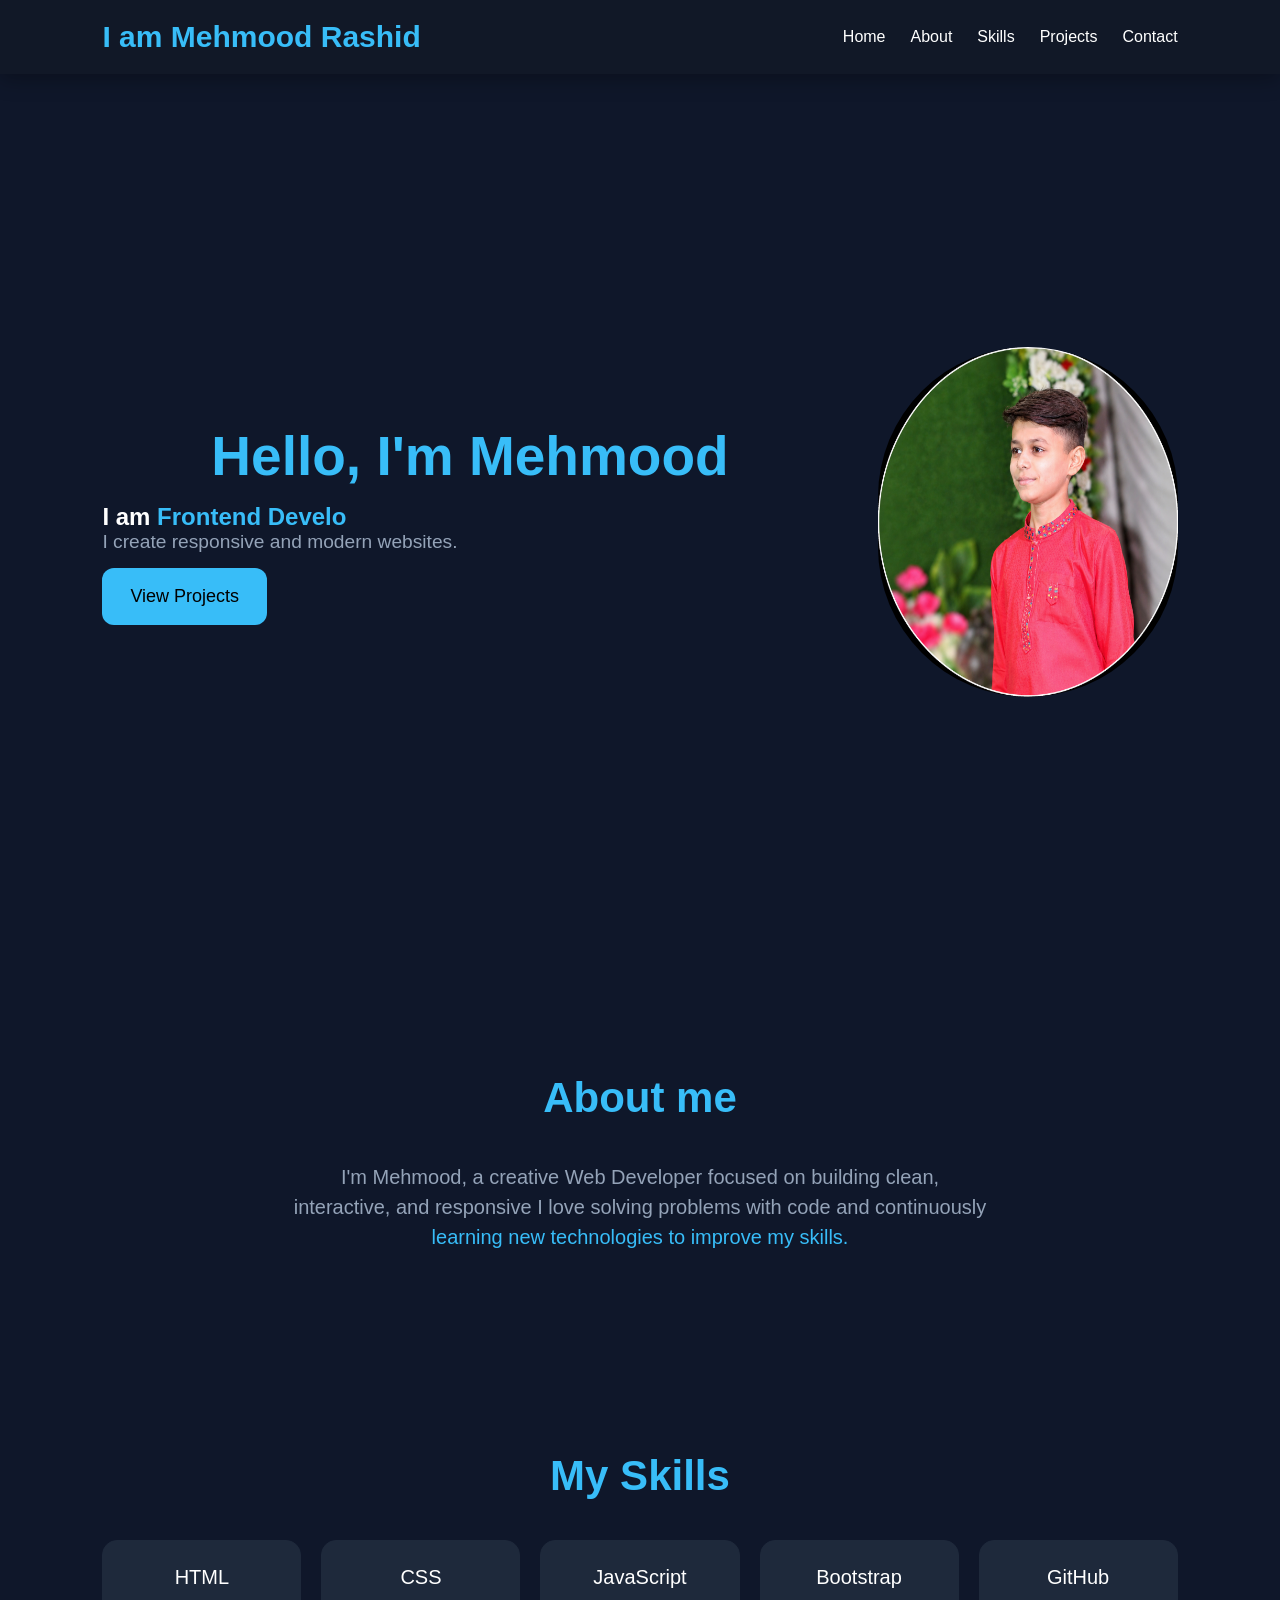
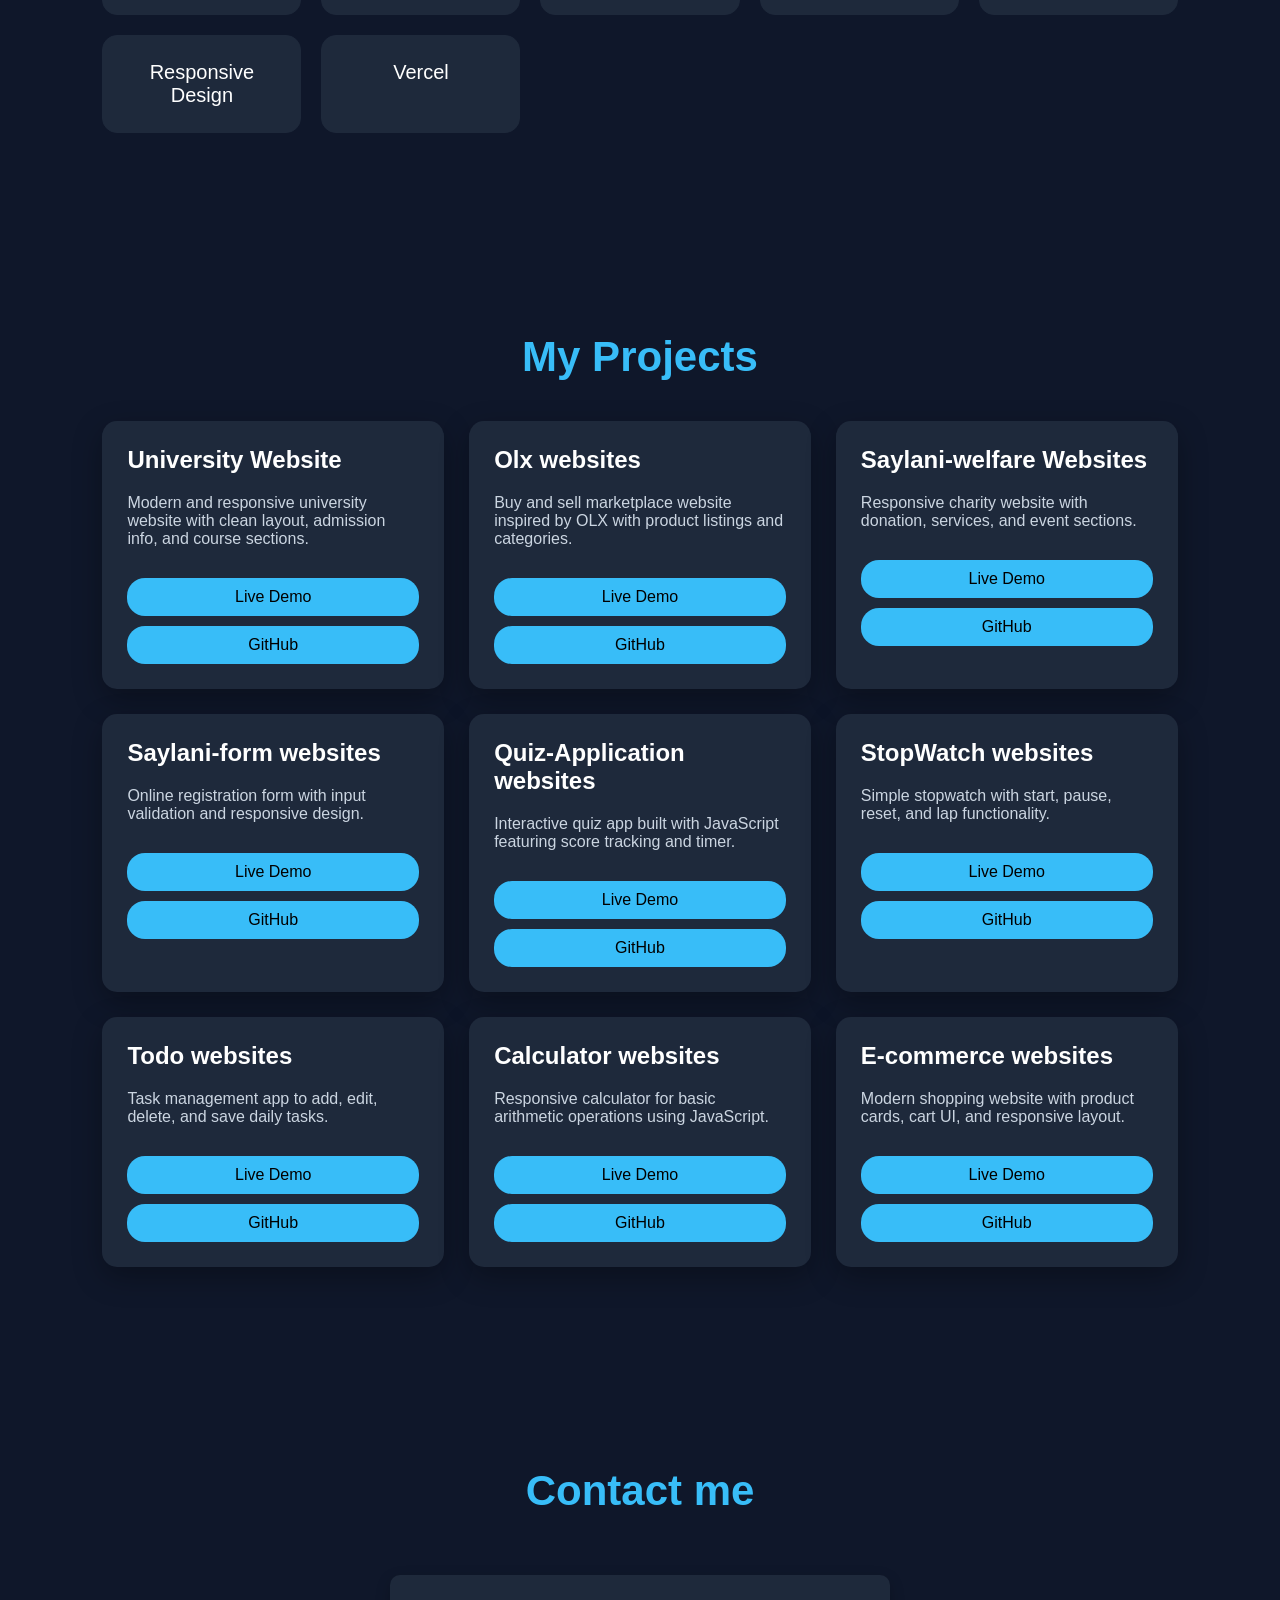
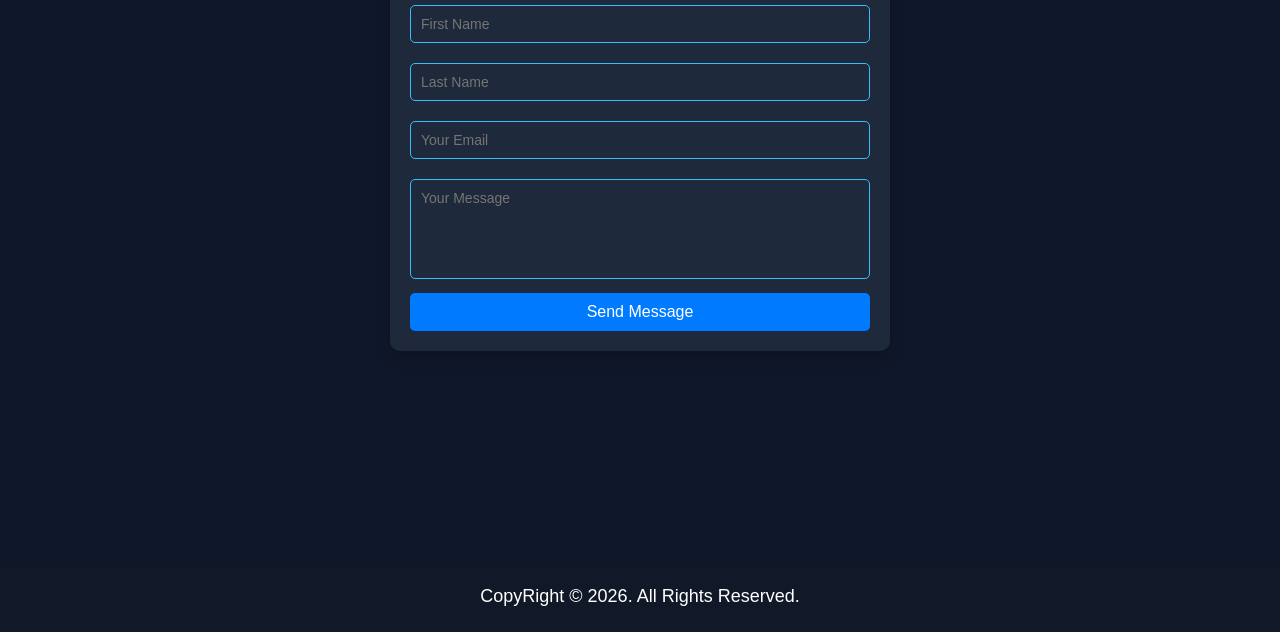
==== portfolilo/index.html @ 129ed8a5 "My portfolilo complete" ====
<!DOCTYPE html>
<html lang="en">
<head>
<meta charset="UTF-8">
<meta name="viewport" content="width=device-width, initial-scale=1.0">
<title>Mehmood Portfolio</title>
<link rel="stylesheet" href="style.css">
</head>
<body>

<!-- Navbar -->
<nav   class="navbar">
    <h2>I am <span>Mehmood Rashid</span></h2>
    <ul id="menu">
        <li><a href="#home">Home</a></li>
        <li><a href="#about">About</a></li>
        <li><a href="#skills">Skills</a></li>
        <li><a href="#projects">Projects</a></li>
        <li><a href="#contact">Contact</a></li>
    </ul>
        <button onclick="toggleMenu()" class="toggelbtn">☰</button>
  
</nav>

<!-- Hero -->
<section class="hero" id="home">
    <div class="left">
      
        <h1>Hello, I'm  Mehmood</h1>
          <h2>I am <span id="text"></span></h2>
        <p>I create responsive and modern websites.</p>
        <a href="#projects" class="btn">View Projects</a>
    </div>

    <div class="right">
        <img src="becf61de-4321-47e0-80b6-45e00b96999f (1).png">
    </div>
</section>

<section class="about" id="about">
        <h1>About me</h1>
    <p>I'm Mehmood, a creative Web Developer focused on building clean, interactive, and responsive  I love solving problems with code and continuously <span>learning new technologies to improve my skills.</span>
</p>
</section>

 <section class="skills" id="skills">
    <h1>My Skills</h1>
    <div class="box-parent">
   <div class="box">HTML</div>
   <div class="box">CSS</div>
   <div class="box">JavaScript</div>
   <div class="box">Bootstrap</div>
   <div class="box">GitHub</div>
   <div class="box">Responsive Design</div>
   <div class="box">Vercel</div>
   </div>
 </section>

  <section id="projects" class="projects">
    <h1>My Projects</h1>
    <div class="projects-parent" >
     <div class="card">
<h2>University Website</h2>
<p>
Modern and responsive university website with clean layout, admission info, and course sections.</p>
<a href="https://universitywebsites-sigma.vercel.app/"     target="_blank"         rel="noopener noreferrer">Live Demo</a>
<a href="https://github.com/mehmoodkhan308/HTML-AND-CSS-WEBSITES-ONLY/tree/main/university%20website" target="_blank" rel="noopener noreferrer">GitHub</a>
</div>

     <div class="card">
<h2>Olx websites</h2>
<p>Buy and sell marketplace website inspired by OLX with product listings and categories.</p>
<a href="https://olxwebsites.vercel.app/"   target="_blank"    rel="noopener noreferrer">Live Demo</a>
<a href="https://github.com/mehmoodkhan308/HTML-AND-CSS-WEBSITES-ONLY/tree/main/OLX.COM%24%24"  target="_blank"    rel="noopener noreferrer">GitHub</a>
</div>

     <div class="card">
<h2>Saylani-welfare Websites</h2>
<p>Responsive charity website with donation, services, and event sections.</p>
<a href="https://saylaniwelfare-eight.vercel.app/"       target="_blank"    rel="noopener noreferrer">Live Demo</a>
<a href="https://github.com/mehmoodkhan308/HTML-AND-CSS-WEBSITES-ONLY/tree/main/saylani%20welfare"   target="_blank"    rel="noopener noreferrer">GitHub</a>
</div>

     <div class="card">
<h2>Saylani-form websites</h2>
<p>Online registration form with input validation and responsive design.</p>
<a href="https://saylani-form-theta.vercel.app/"    target="_blank"      rel="noopener noreferrer">Live Demo</a>
<a href="https://github.com/mehmoodkhan308/HTML-AND-CSS-WEBSITES-ONLY/tree/main/Saylani%20form" target="_blank"      rel="noopener noreferrer">GitHub</a>
</div>


      <div class="card">
<h2>Quiz-Application websites</h2>
<p>Interactive quiz app built with JavaScript featuring score tracking and timer.</p>
<a href="https://quizwebsites.vercel.app/"    target="_blank"   rel="noopener noreferrer">Live Demo</a>
<a href="https://github.com/mehmoodkhan308/HTML-OR-CSS-AND-JAVASCRIPT/tree/main/Quiz%20Application"  target="_blank"      rel="noopener noreferrer">GitHub</a>
</div>


    <div class="card">
<h2>StopWatch websites</h2>
<p>Simple stopwatch with start, pause, reset, and lap functionality.</p>
<a href="https://stopwatchwebsites.vercel.app/"       target="_blank"       rel="noopener noreferrer">Live Demo</a>
<a href="https://github.com/mehmoodkhan308/HTML-OR-CSS-AND-JAVASCRIPT/tree/main/StopWatch"  target="_blank"      rel="noopener noreferrer">GitHub</a>
</div>

      <div class="card">
<h2>Todo websites</h2>
<p>Task management app to add, edit, delete, and save daily tasks.</p>
<a href="https://todowebsites.vercel.app/" target="_blank"      rel="noopener noreferrer">Live Demo</a>
<a href="https://github.com/mehmoodkhan308/HTML-OR-CSS-AND-JAVASCRIPT/tree/main/Todo%20websites"       target="_blank"    rel="noopener noreferrer">GitHub</a>
</div>



      <div class="card">
<h2>Calculator websites</h2>
<p>Responsive calculator for basic arithmetic operations using JavaScript.</p>
<a href="https://calculator-websites.vercel.app/"    target="_blank"        rel="noopener noreferrer">Live Demo</a>
<a href="https://github.com/mehmoodkhan308/HTML-OR-CSS-AND-JAVASCRIPT/tree/main/calculator"      target="_blank"     rel="noopener noreferrer">GitHub</a>
</div>


       <div class="card">
<h2>E-commerce websites</h2>
<p>Modern shopping website with product cards, cart UI, and responsive layout.</p>
<a href="https://e-comers-websites.vercel.app/"       target="_blank"     rel="noopener noreferrer">Live Demo</a>
<a href="https://github.com/mehmoodkhan308/HTML-OR-CSS-AND-JAVASCRIPT/tree/main/e%20comers%20websites"     target="_blank"  rel="noopener noreferrer">GitHub</a>
</div>
</div>
 </section>















<!-- contact -->
 <section id="contact" >
  <h1>Contact me</h1>
 <form action="https://formspree.io/f/mlgazkve" method="POST">

  <input type="text" name="firstName" placeholder="First Name" required>

  <input type="text" name="lastName" placeholder="Last Name" required>

  <input type="email" name="email" placeholder="Your Email" required>

  <textarea name="message" placeholder="Your Message" required></textarea>

  <button type="submit">Send Message</button>





</form>
</section>

  <footer>
<p>CopyRight © 2026. All Rights Reserved.</p>
</footer>



    
</body>
<script src="app.js"></script>
</html>
---- portfolilo/style.css ----
*{
    margin: 0px;
    padding: 0px;
    box-sizing: border-box;
    font-family:Arial, Helvetica, sans-serif;
    scroll-behavior:smooth;
}
body{
background:#0f172a;
color:white;
}
/* navbar */
nav{
    display: flex;
    justify-content: space-between;
    align-items: center;
    z-index:1000;
    padding: 20px 8%;
     position: sticky;
      top: 0;
    backdrop-filter: blur(10px);
    background:#111827;
      box-shadow: 0 5px 20px rgba(0,0,0,0.3);
}
.logo{
    color:gold;
}
nav ul{
    display: flex;
    list-style: none;
    gap: 25px;
   
}
nav ul li a{
    text-decoration: none;
    color: white;
    
}
nav ul li a:hover{
color:#38bdf8;
}
nav h2{
    font-size: 30px;
    color:#38bdf8;
}
  /* hero */
.hero{
    display: flex;
    justify-content: space-between;
    align-items: center;
    padding: 0px 8%;
    min-height: 100vh;
    flex-wrap: wrap;
    gap: 40px;
  
}
.left h1{
 font-size: 55px;
 color:#38bdf8; 
 margin-bottom: 15px;
 padding: 0px 30px;
}
.right img{
    width: 300px;
    border-radius: 300px;
    max-width: 100%;
    height: 350px;


    
}

.left{
    flex: 1;
}

.left h3{
    font-size: x-large;
    margin-bottom:15px ;
    color:#cbd5e1;
}
.left span{
    color: #38bdf8;
}
.left p{
    font-size: larger;
    color:#94a3b8;
    margin-bottom: 15px;
}

.btn{
    display: inline-block;
    padding: 18px 28px;
   background:#38bdf8 ;
   border-radius: 12px;
   text-decoration: none;
   color: black;
   font-size: 18px;
   transition: .3s;
  
}
.btn:hover{
  transform: scale(1.05);
}
span{
  color:#38bdf8;
}

/* section */
section{
padding:100px 8%;
}

section h1{
text-align:center;
font-size:42px;
margin-bottom:40px;
color:#38bdf8;
}

.about p{
    color:#94a3b8 ;
    margin: auto;
    max-width: 700px;
    text-align:center;
    font-size:20px;
    line-height:1.5;

   
}
/* about */
.section{
padding:28px 8%;
}


.box-parent{
    display: grid;
    grid-template-columns:repeat(auto-fit,minmax(180px,1fr));
    gap: 20px;
}
.box{
    border:  1px solid #1e293b;
    border-radius: 15px;
    text-align: center;
    padding: 25px;
    background: #1e293b;
    width: 100%;
    font-size: 20px;
    transition: .3s;
    
}
.box:hover{
    background:#38bdf8;
    transform:translateY(-10px);
}

/* projects */
.projects-parent{
     display: grid;
  grid-template-columns:repeat(auto-fit,minmax(280px,1fr));
    gap: 25px; 
}


.card{
    background: #1e293b;
    padding: 25px;
    border-radius: 15px;
    transition: .3s;
      box-shadow: 0px 10px 30px rgba(0,0,0,0.3);
    
}
.card:hover{
      transform:translateY(-10px);
}
.card h2{
    margin-bottom: 20px;
}
.card p{
    color:#cbd5e1;
margin-bottom:20px;
}

.card a{
    display: inline-block;
    text-decoration: none;
    padding: 10px 18px;
    background: #38bdf8;
    color: black;
    margin-right:10px ;
    margin-top:10px ;
    border-radius: 18px;
    width: 100%;
    text-align: center;
}
/* Form box */
form {
     max-width:500px;
   width:100%;
  margin: 60px auto;
  background: #1e293b;
  padding: 20px;
  border-radius: 10px;
  box-shadow: 0 5px 15px rgba(0,0,0,0.2);

}


/* Inputs + textarea */
input, textarea {
  width: 100%;
  margin: 10px 0;
  padding: 10px;
  border: 1px solid #38bdf8;
  border-radius: 5px;
  font-size: 14px;
  background: #1e293b;
    color: white;
}

/* Textarea height */
textarea {
  height: 100px;
  resize: none;

}

/* Button */
button {
  width: 100%;
  padding: 10px;
  background: #007BFF;
  color: white;
  border: none;
  border-radius: 5px;
  font-size: 16px;
  cursor: pointer;
}

button:hover{
  background:#38bdf8;
  transform: scale(1.05);
}


.toggelbtn{
display: none;
background: none;
font-size: 28px;
border: none;
cursor: pointer;
width: auto;
color: white;


}


footer{
background:#111827;
padding:25px;
text-align:center;
font-size:18px;
margin-top:50px;
}


#text{
   color:#38bdf8;
   font-weight:bold;
}



@media(max-width:768px){

.navbar ul{
    position: absolute;
    top: 0;
    right: -260px;  
    width: 200px;
    height: 100vh;
    background: #1e293b;
    flex-direction: column;
    padding-top: 40px;
    gap: 20px;
    transition: 0.4s ease;
    z-index: 999;
    text-align: center;
}

/* when active */
.navbar ul.show{
    right: 0px;
}

.toggelbtn{
    display: block;
    z-index: 1000;
}
}
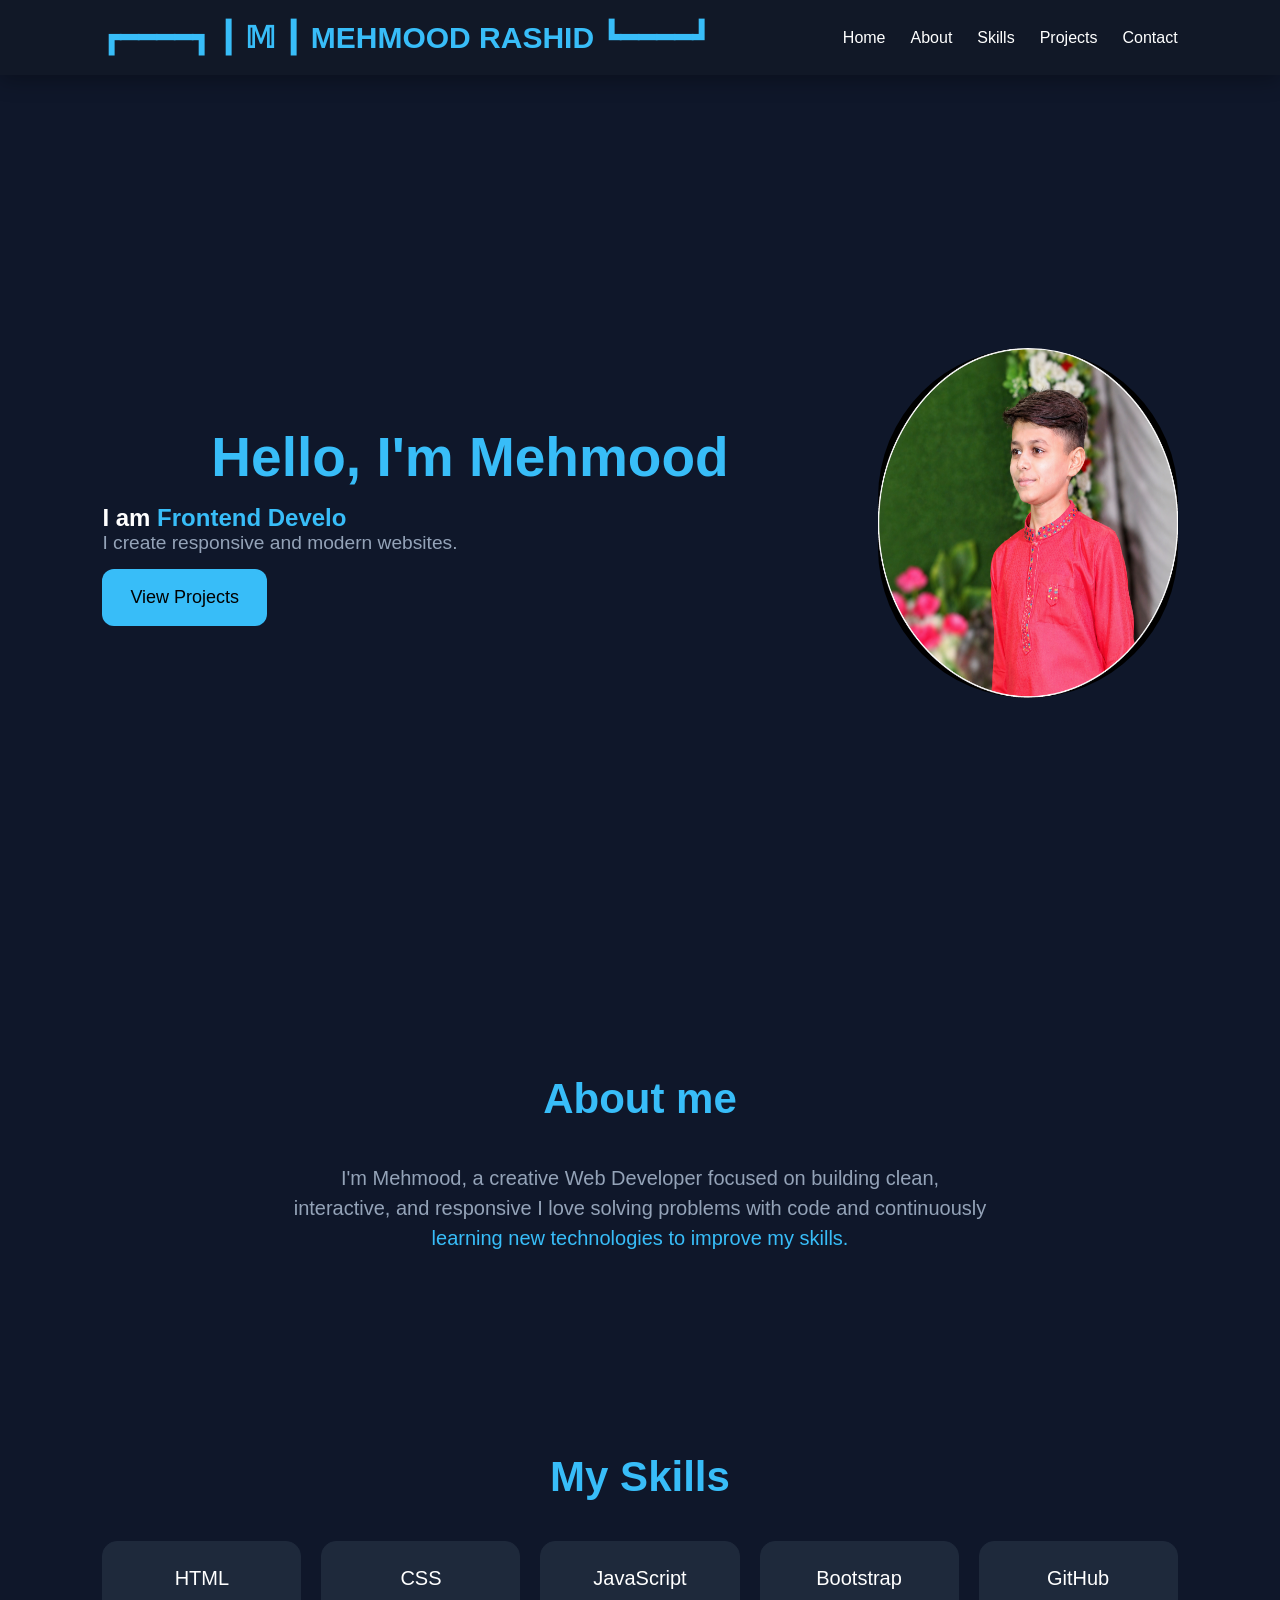
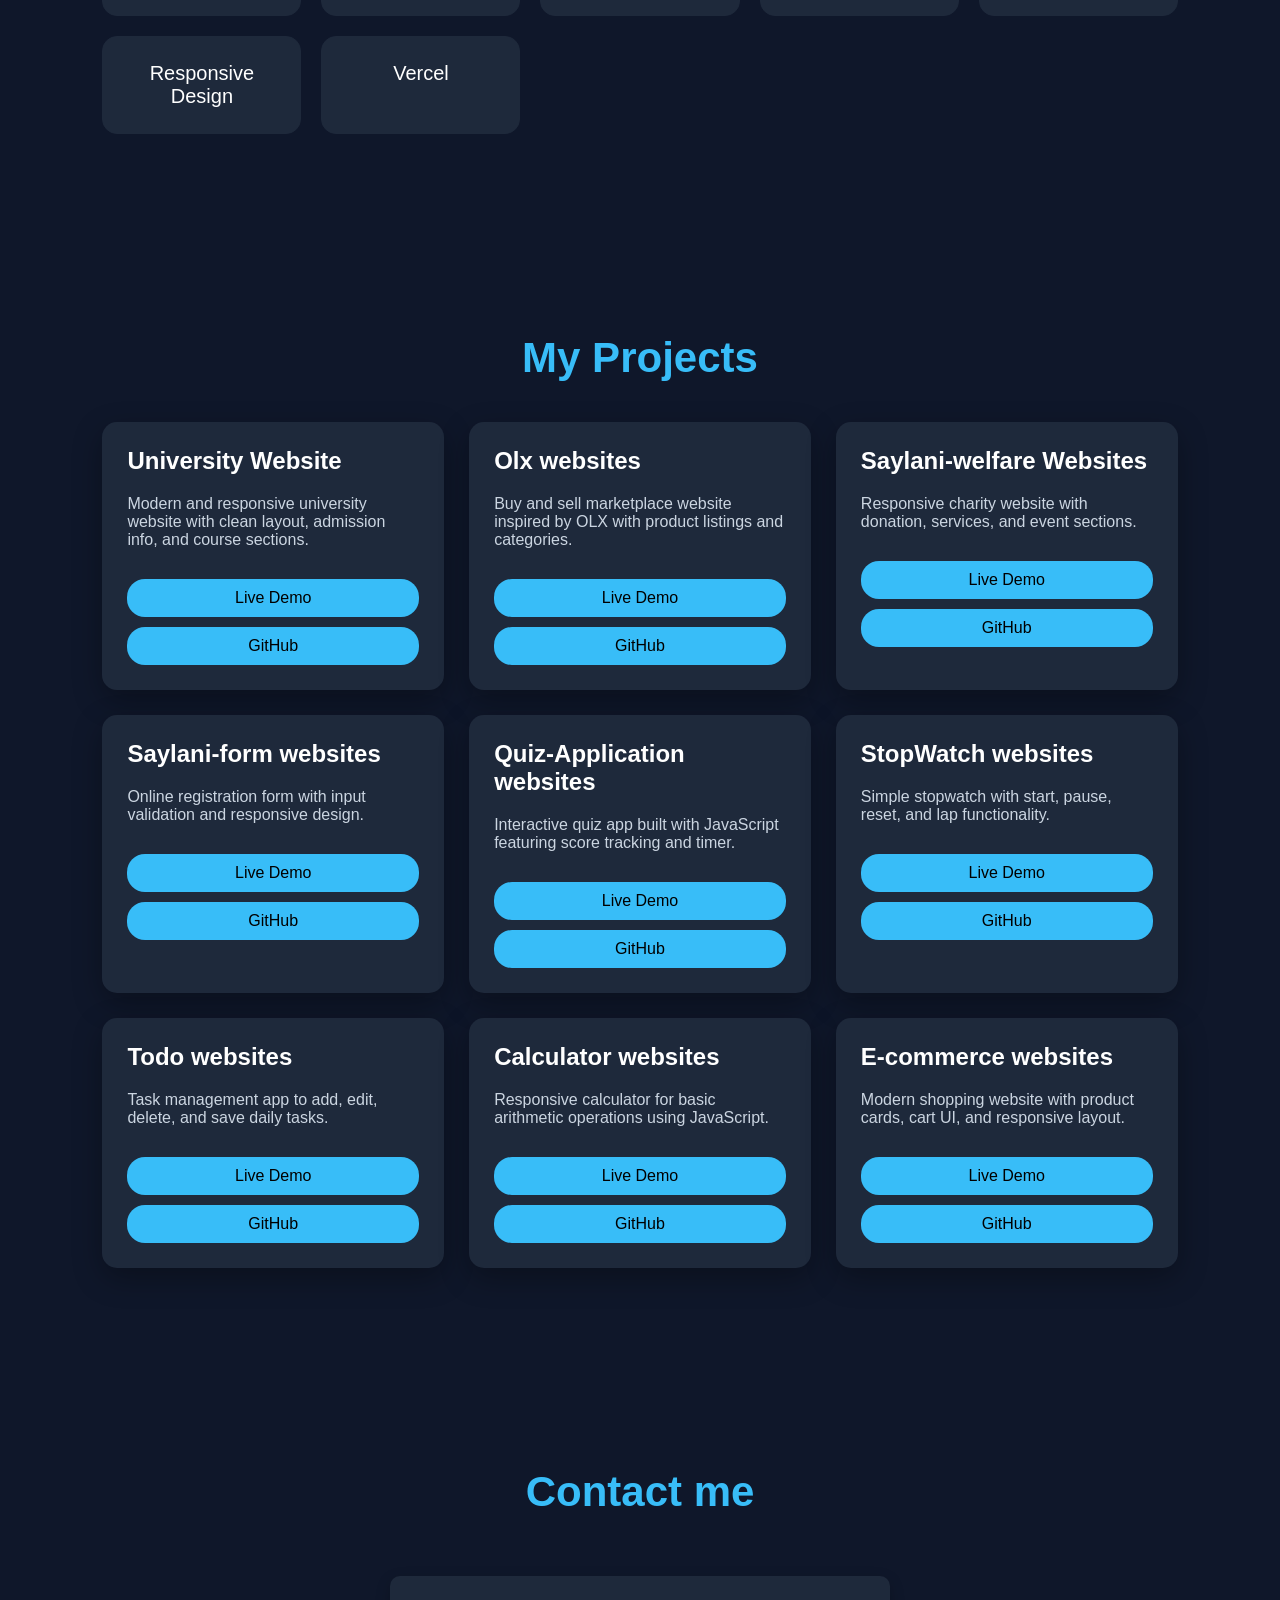
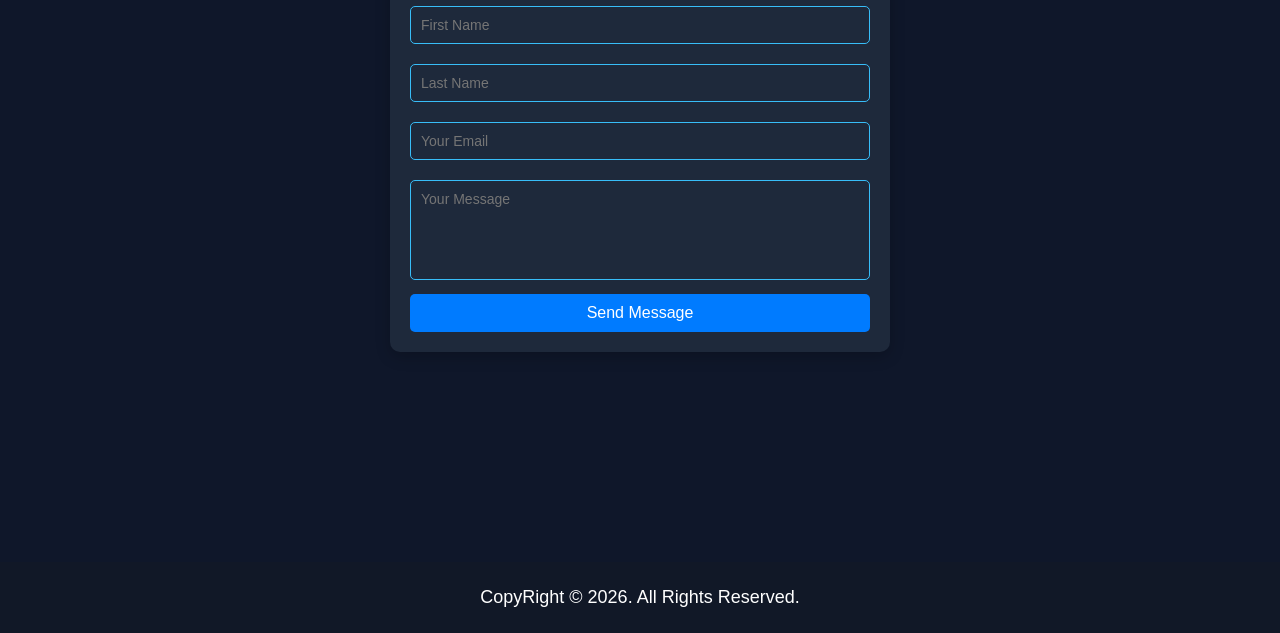
==== commit 094b1403: "Update portfolio HTML structure" ====
--- a/portfolilo/index.html
+++ b/portfolilo/index.html
@@ -11,7 +11,10 @@
 
 <!-- Navbar -->
 <nav   class="navbar">
-    <h2>I am <span>Mehmood Rashid</span></h2>
+    <!-- <h2>I am <span>Mehmood Rashid</span></h2> -->
+     <h2>┏━━━━┓
+┃ 𝕄 ┃  MEHMOOD RASHID
+┗━━━━┛</h2>
     <ul id="menu">
         <li><a href="#home">Home</a></li>
         <li><a href="#about">About</a></li>
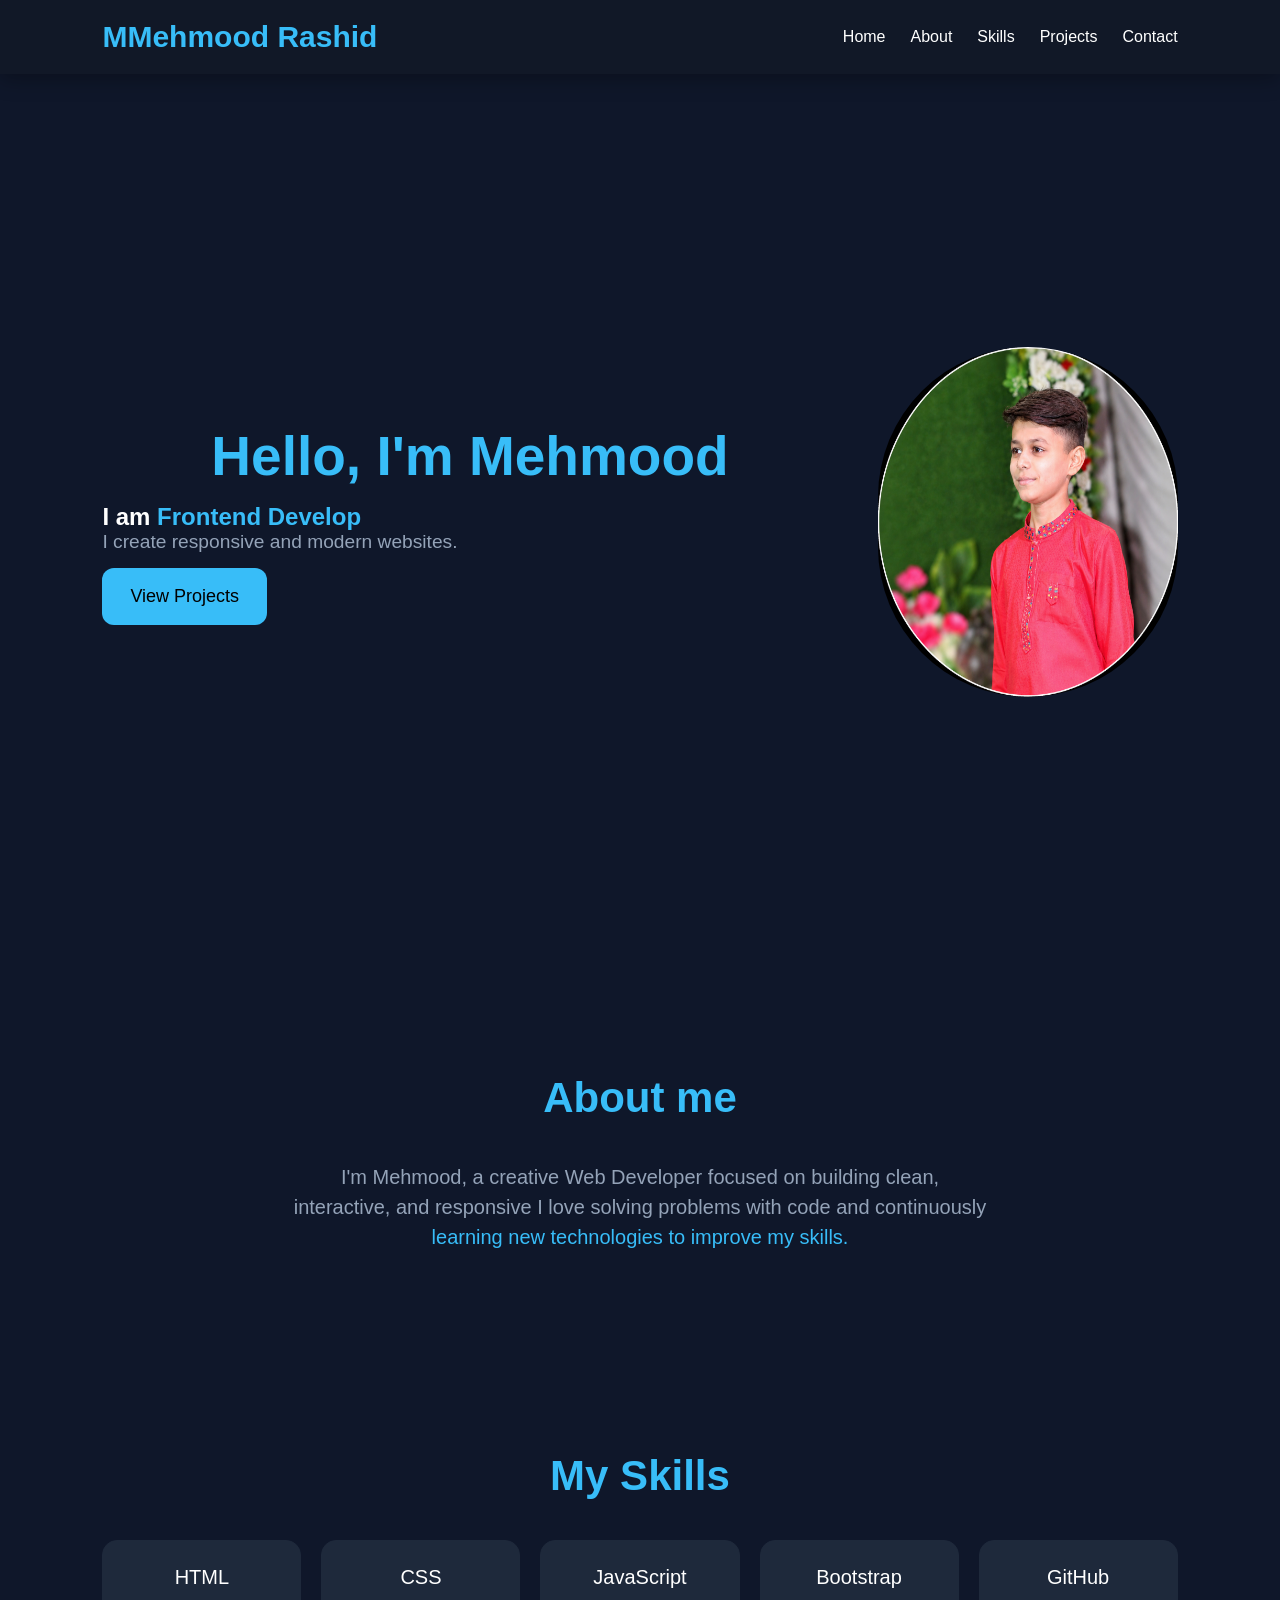
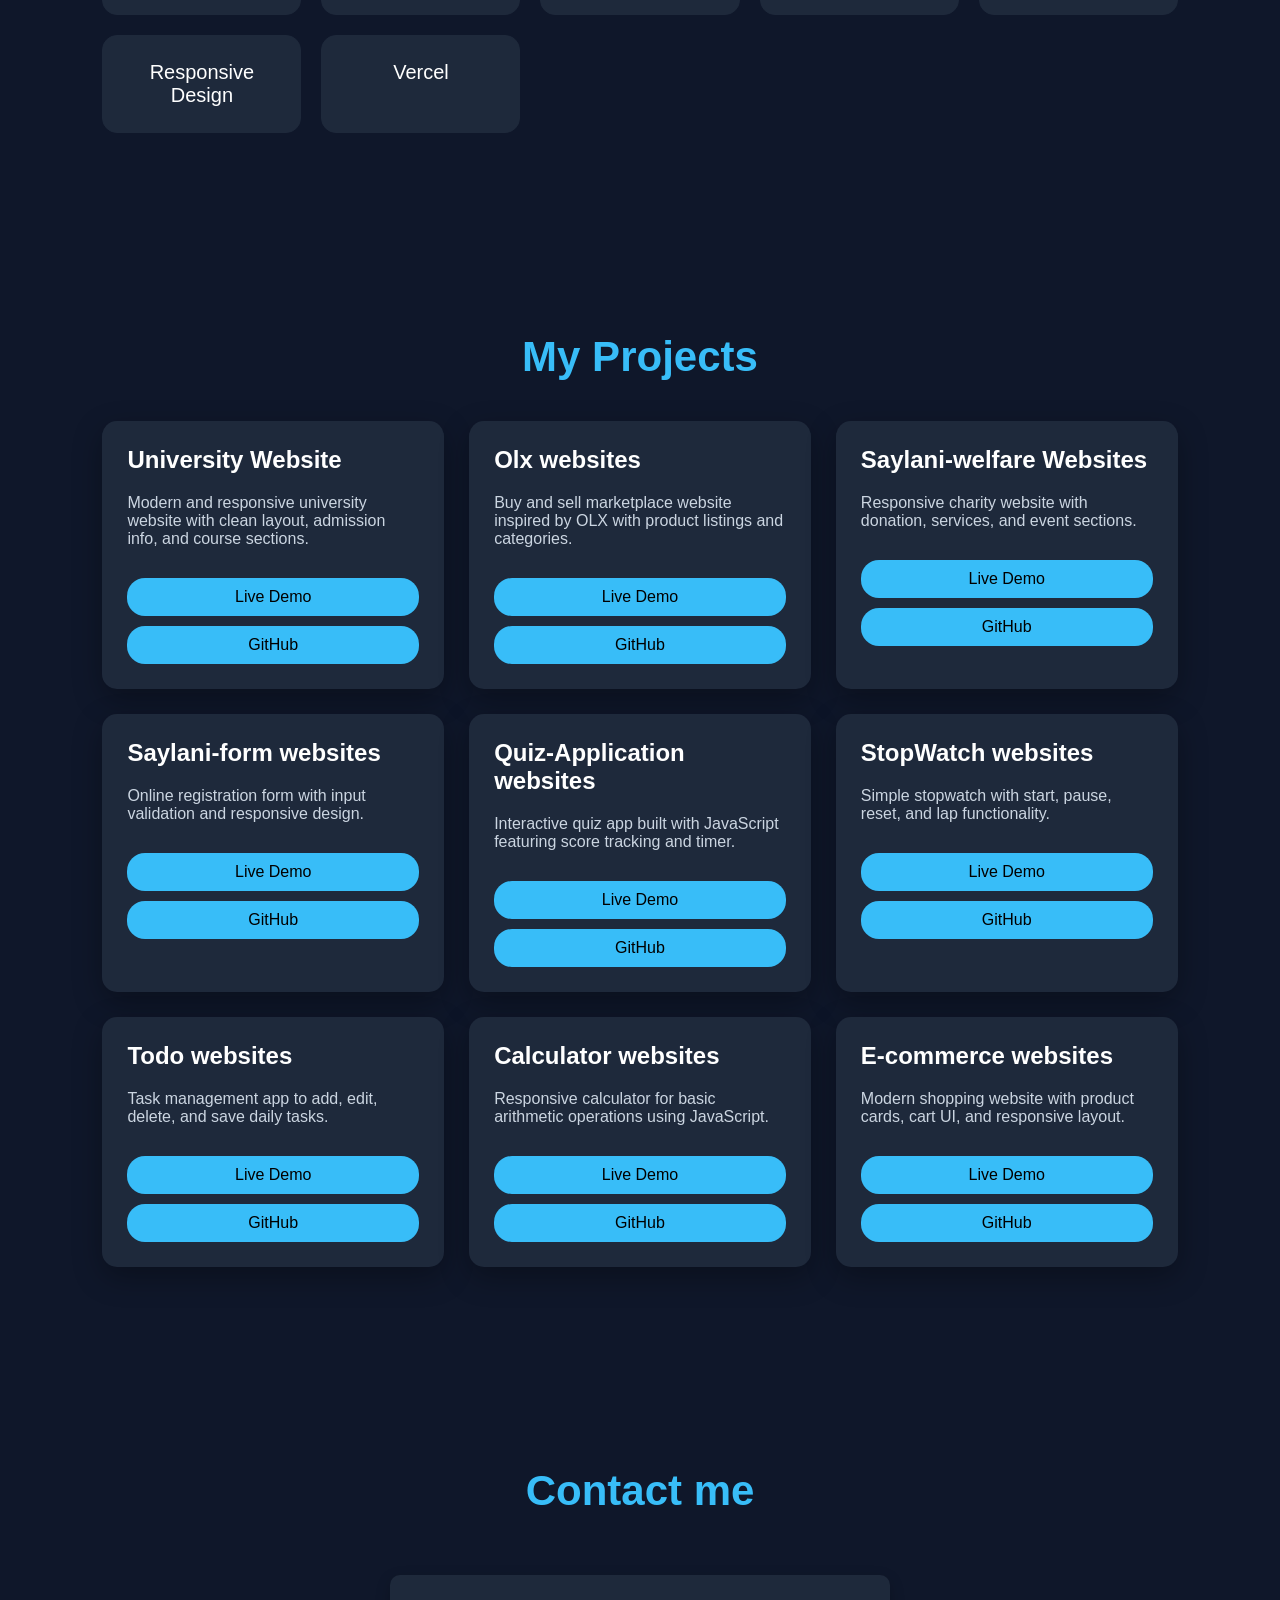
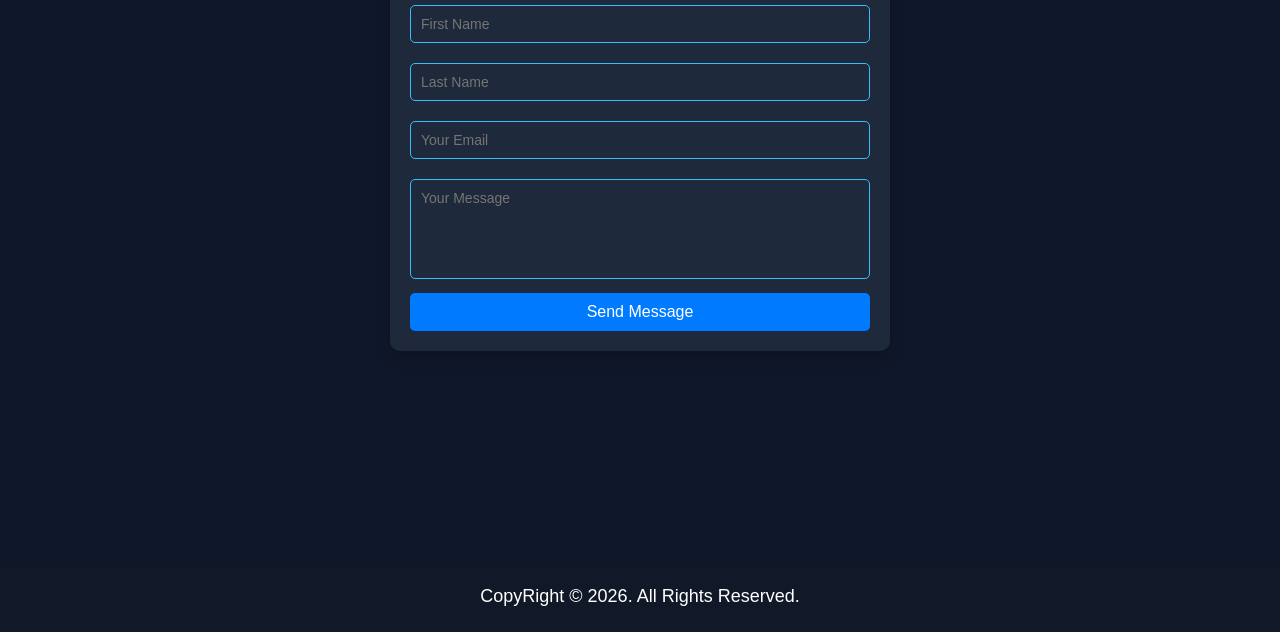
==== commit 276c3f44: "Refactor HTML structure and clean up code" ====
--- a/portfolilo/index.html
+++ b/portfolilo/index.html
@@ -11,10 +11,8 @@
 
 <!-- Navbar -->
 <nav   class="navbar">
-    <!-- <h2>I am <span>Mehmood Rashid</span></h2> -->
-     <h2>┏━━━━┓
-┃ 𝕄 ┃  MEHMOOD RASHID
-┗━━━━┛</h2>
+    <h2 class = "profile-box"><span>M</span>Mehmood Rashid</h2>
+
     <ul id="menu">
         <li><a href="#home">Home</a></li>
         <li><a href="#about">About</a></li>
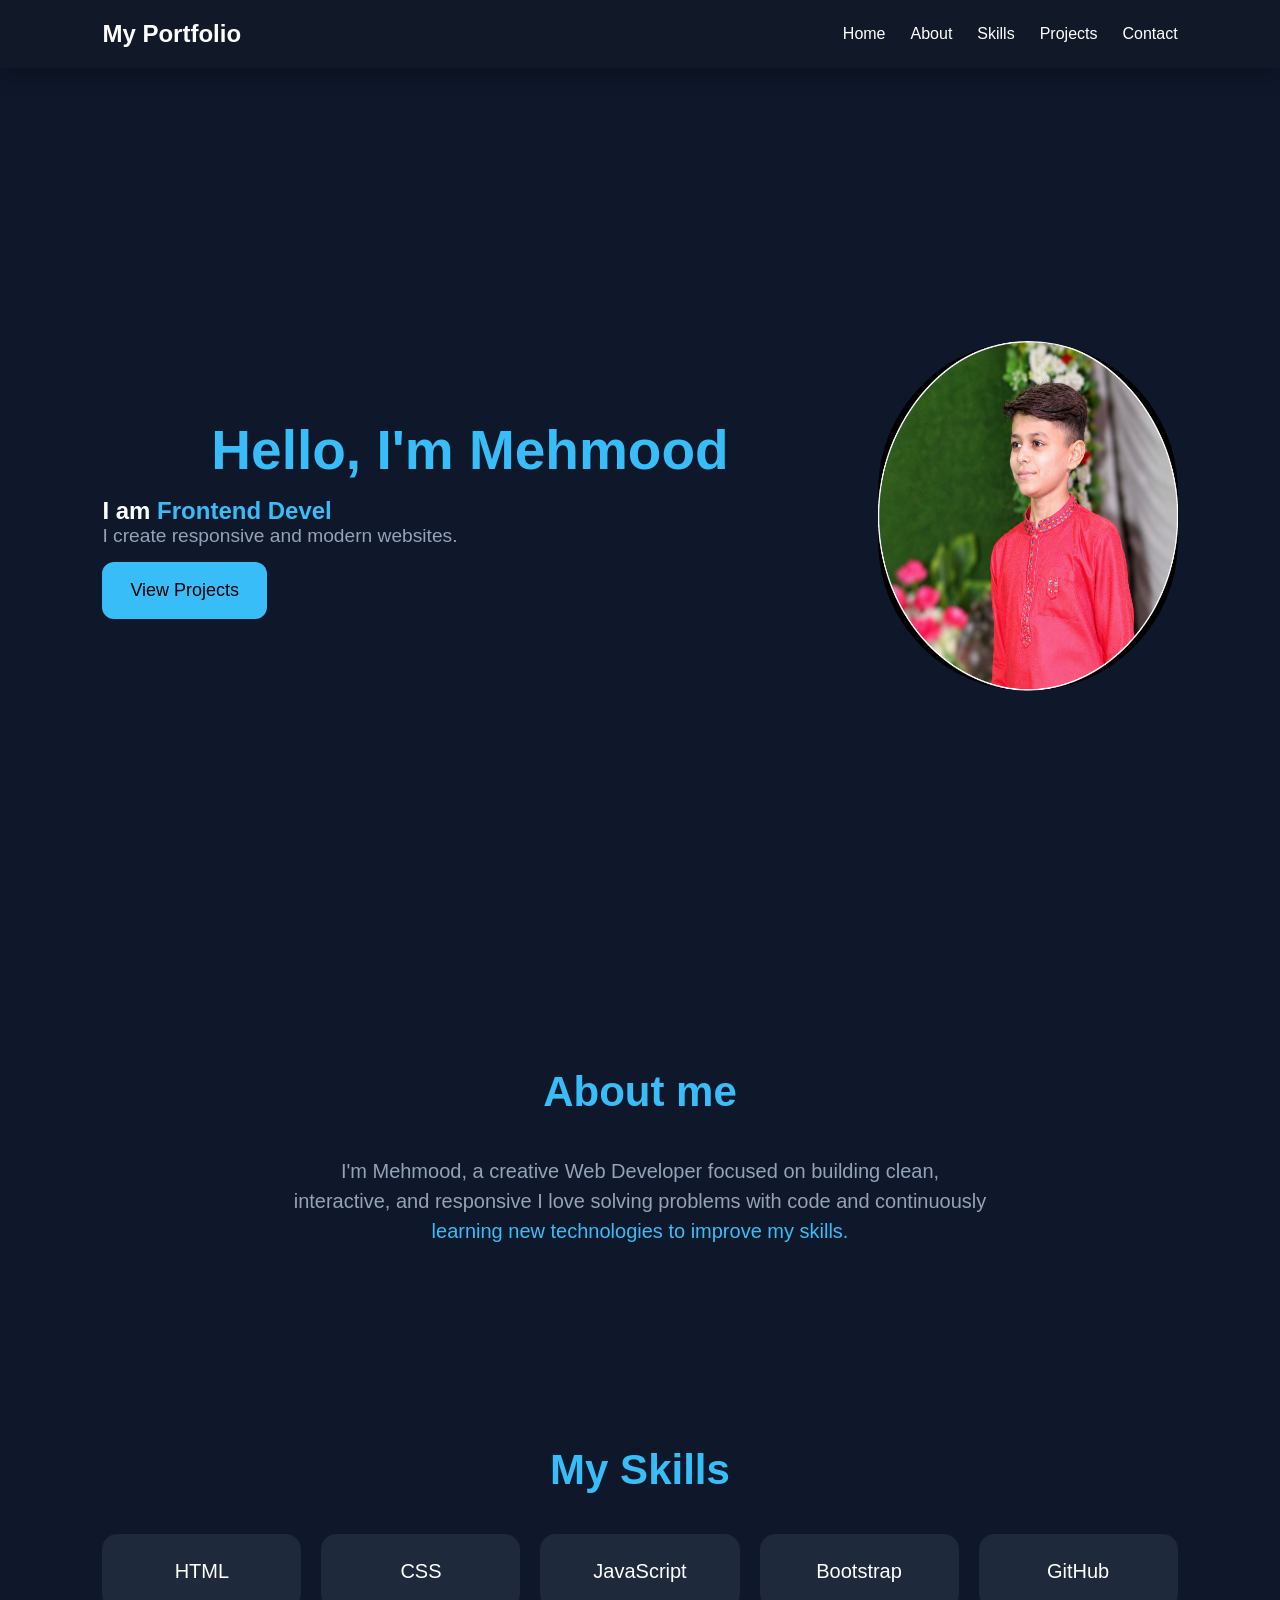
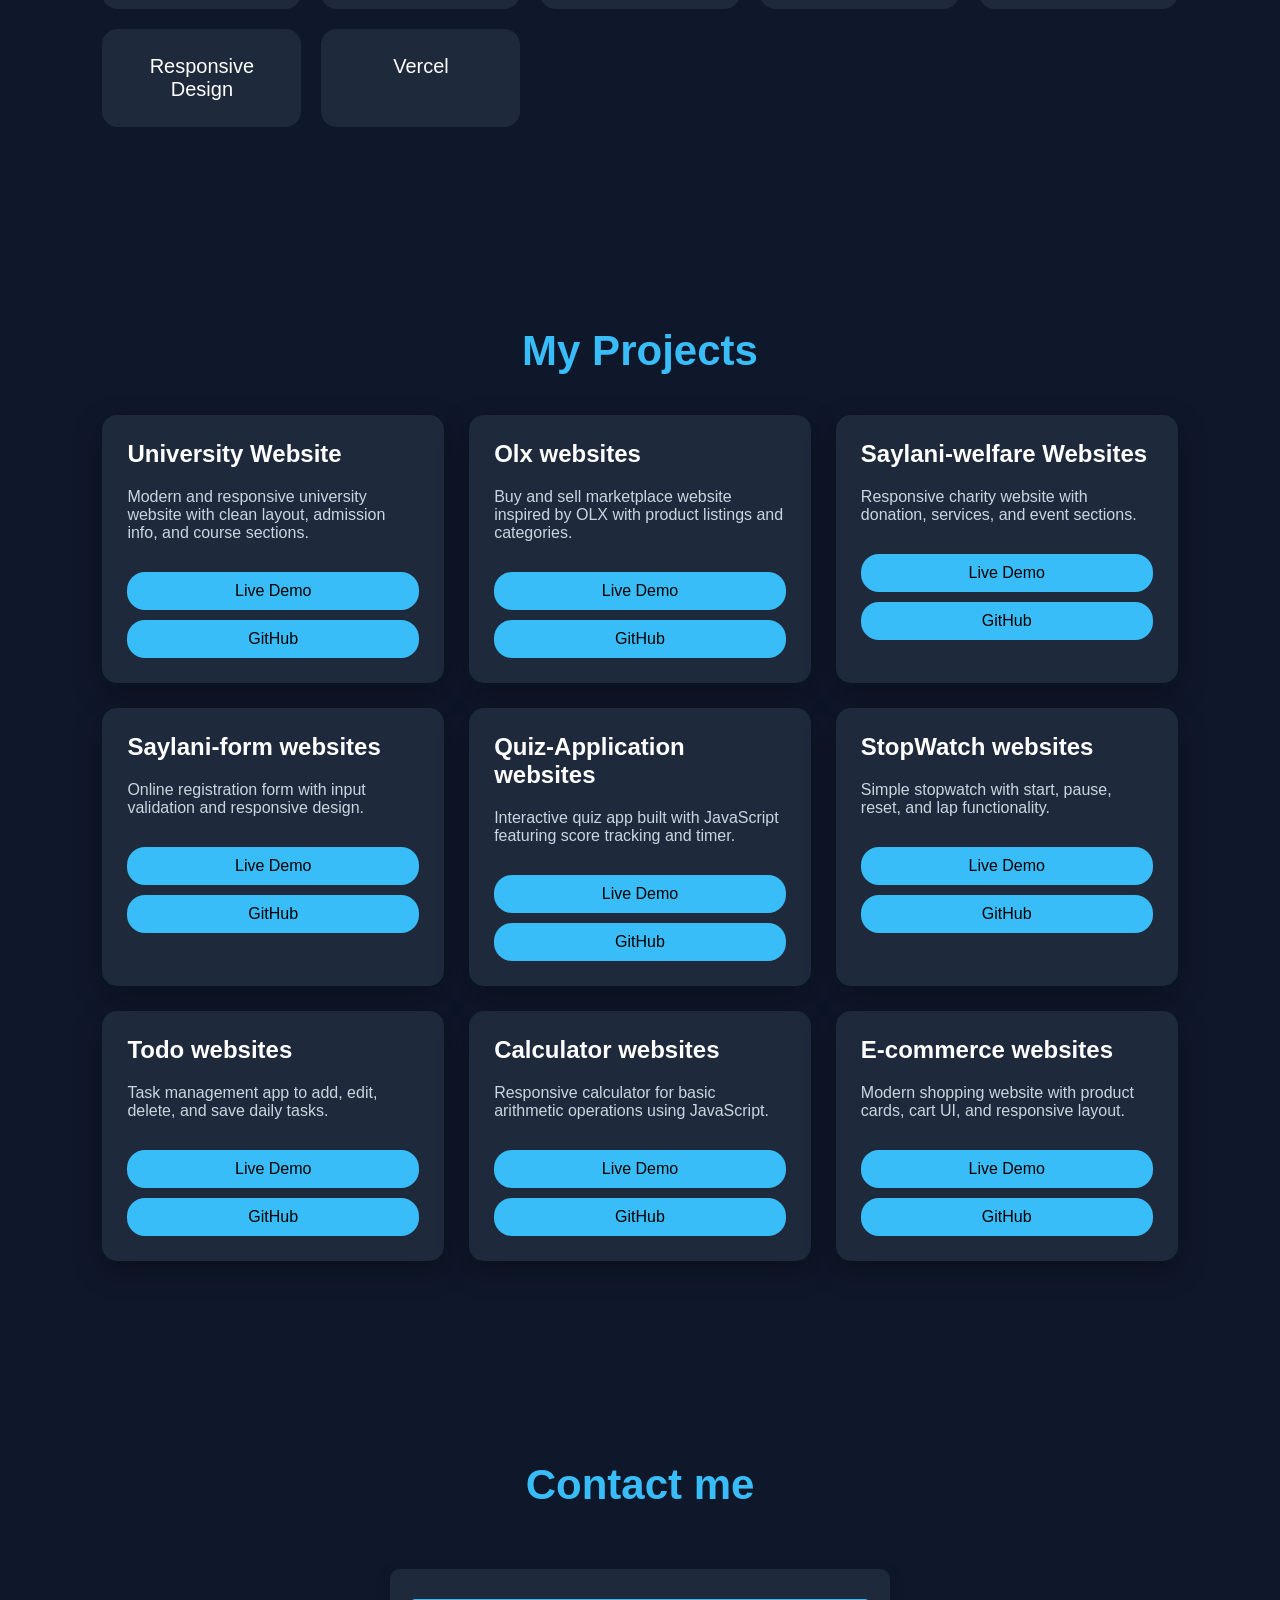
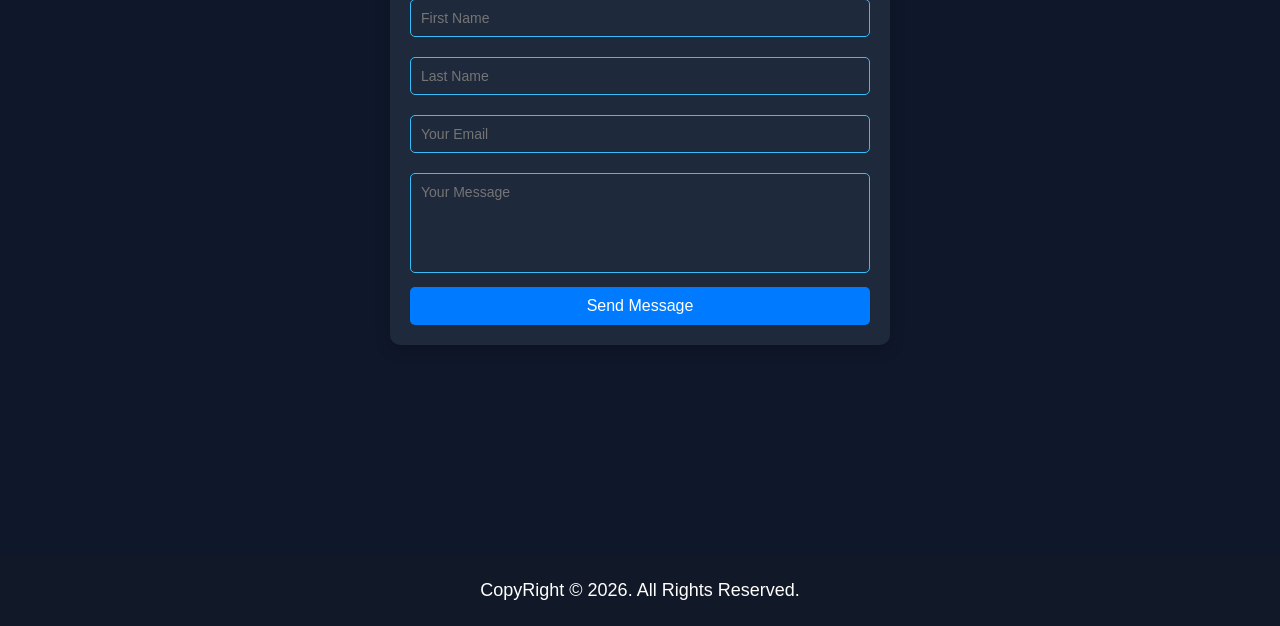
==== commit 3be7c65e: "Refactor index.html structure and content" ====
--- a/portfolilo/index.html
+++ b/portfolilo/index.html
@@ -11,7 +11,7 @@
 
 <!-- Navbar -->
 <nav   class="navbar">
-    <h2 class = "profile-box"><span>M</span>Mehmood Rashid</h2>
+    <h1 class = "top-profolilo-heading">My Portfolio</h1>
 
     <ul id="menu">
         <li><a href="#home">Home</a></li>
--- a/portfolilo/style.css
+++ b/portfolilo/style.css
@@ -21,6 +21,18 @@
     backdrop-filter: blur(10px);
     background:#111827;
       box-shadow: 0 5px 20px rgba(0,0,0,0.3);
+}
+
+.profile-box span {
+  width: 60px;
+  height: 60px;
+  border: 2px solid white;
+  display: flex;
+  align-items: center;
+  justify-content: center;
+  font-size: 28px;
+  font-weight: bold;
+  border-radius: 10px;
 }
 .logo{
     color:gold;
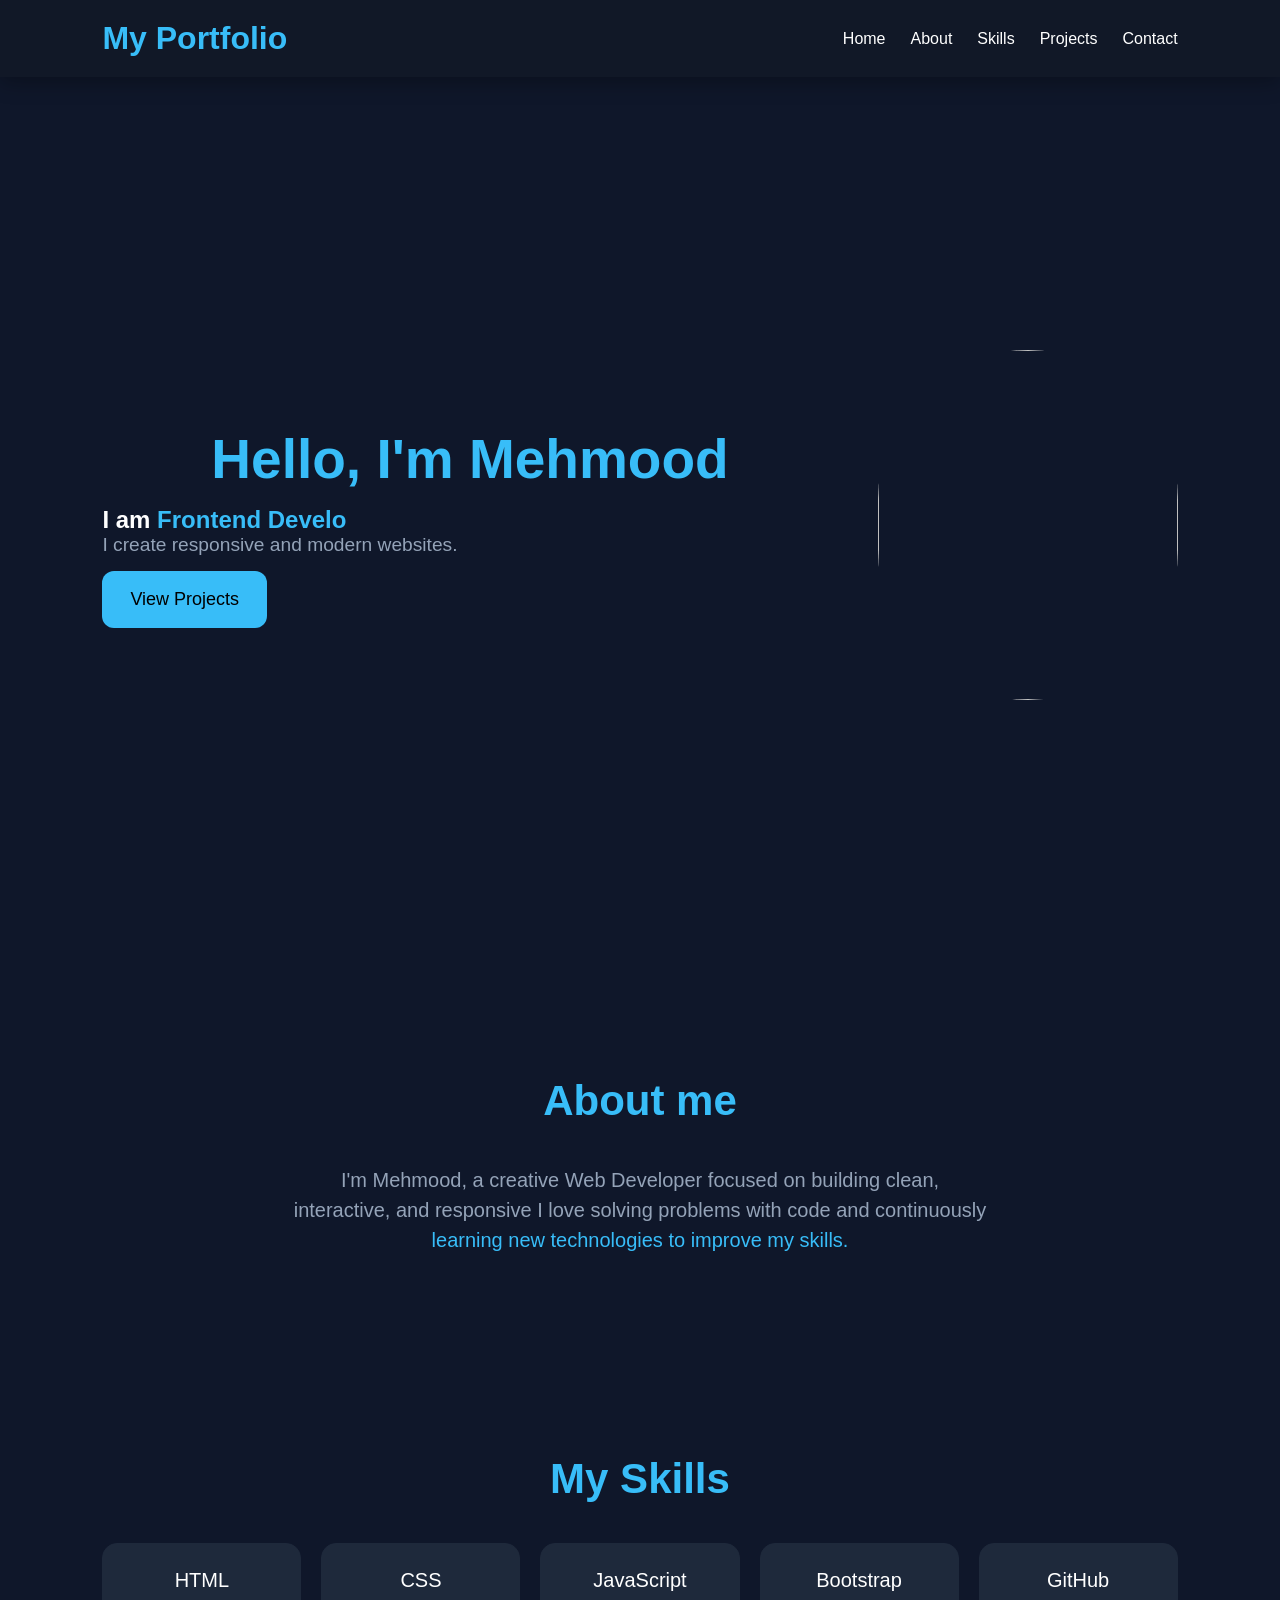
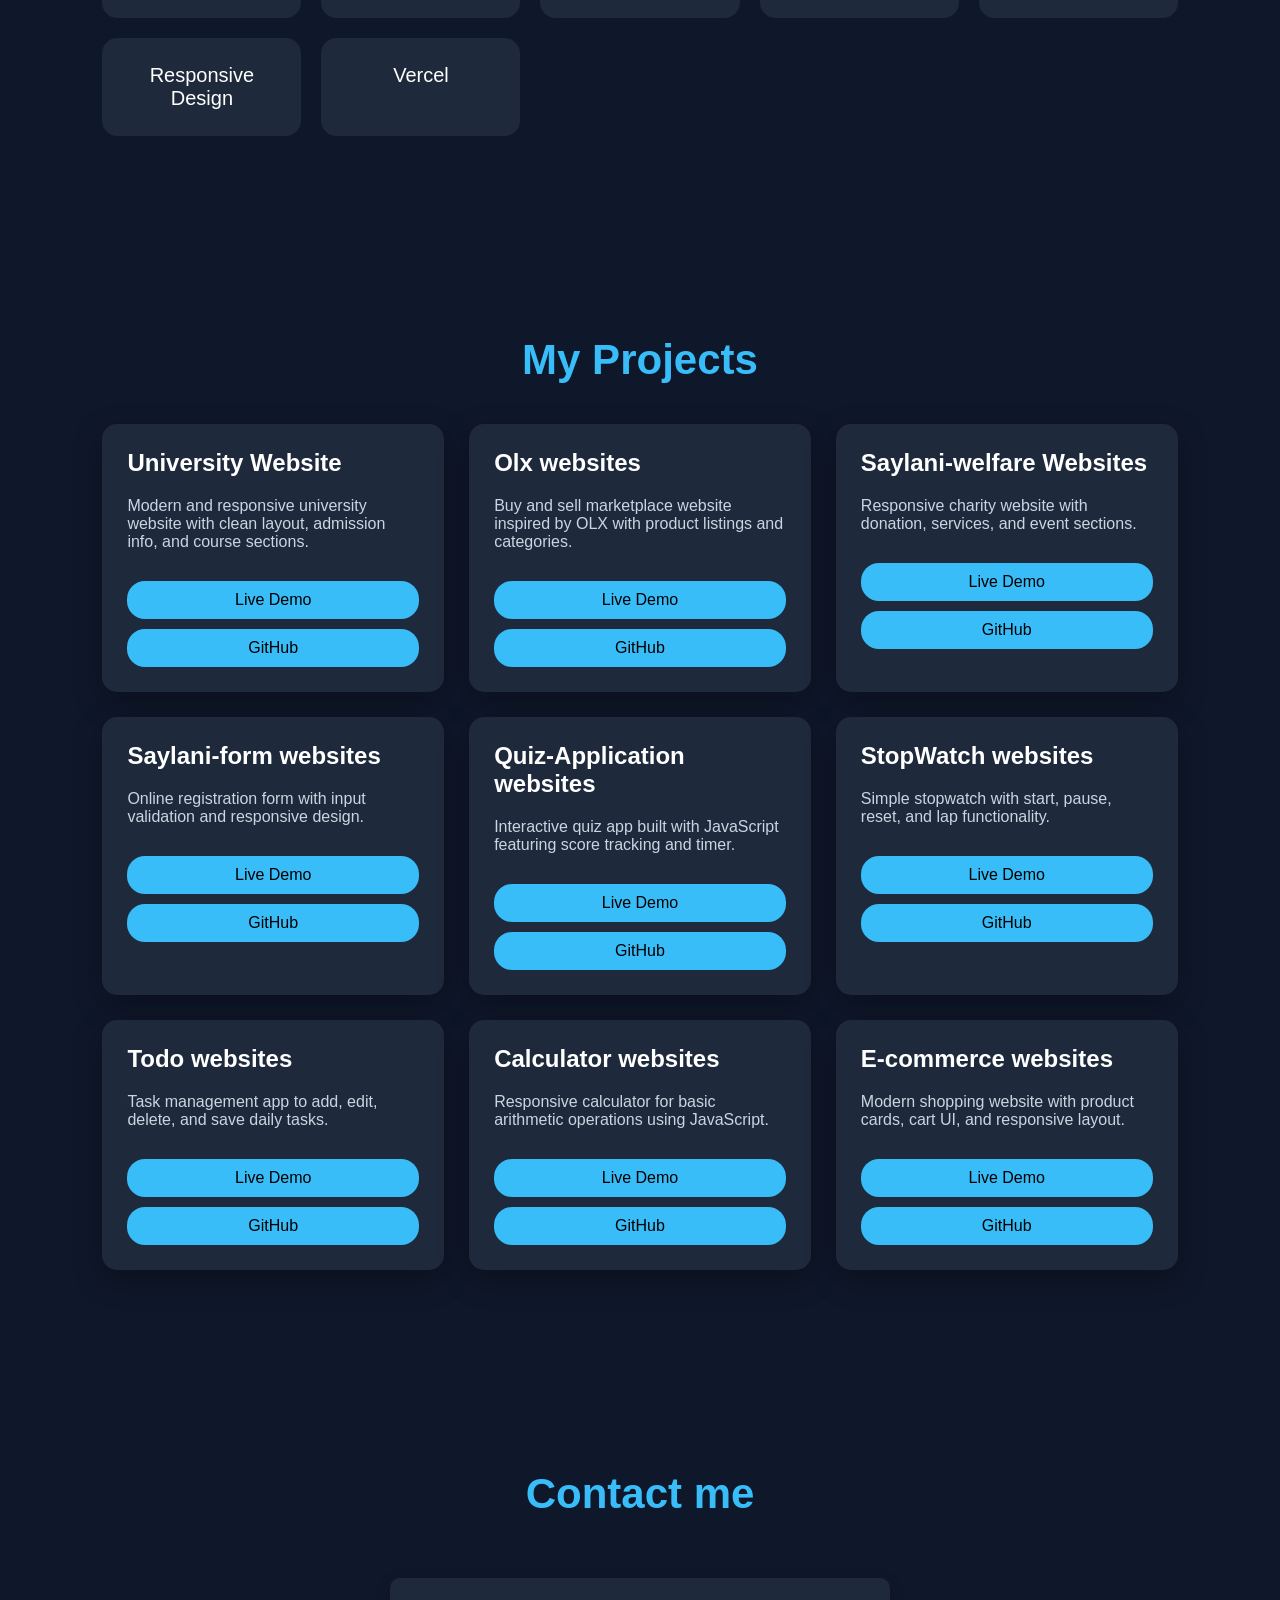
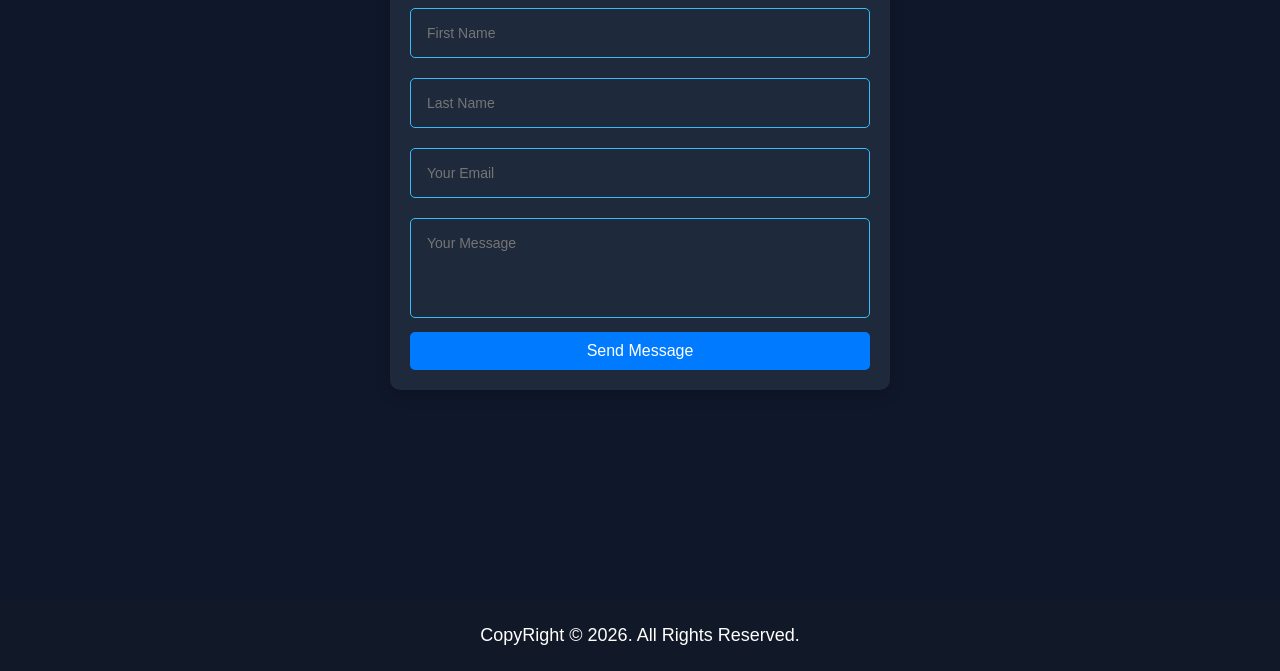
==== commit 87e37f23: "Revise portfolio layout and content Updated portfolio HTML structure and content, including images a" ====
--- a/portfolilo/index.html
+++ b/portfolilo/index.html
@@ -35,7 +35,7 @@
     </div>
 
     <div class="right">
-        <img src="becf61de-4321-47e0-80b6-45e00b96999f (1).png">
+        <img src="https://github.com/mehmoodkhan308/My-Portfolio/blob/main/portfolilo/Screenshot%20(17).png?raw=true">
     </div>
 </section>
 
--- a/portfolilo/style.css
+++ b/portfolilo/style.css
@@ -23,20 +23,15 @@
       box-shadow: 0 5px 20px rgba(0,0,0,0.3);
 }
 
-.profile-box span {
-  width: 60px;
-  height: 60px;
-  border: 2px solid white;
-  display: flex;
-  align-items: center;
-  justify-content: center;
-  font-size: 28px;
+.top-profolilo-heading{
+  color: #38bdf8;
+  font-size: 32px;
   font-weight: bold;
-  border-radius: 10px;
-}
-.logo{
-    color:gold;
-}
+  /* text-align: center; */
+  /* letter-spacing: 2px; */
+
+}
+
 nav ul{
     display: flex;
     list-style: none;
@@ -223,7 +218,7 @@
 input, textarea {
   width: 100%;
   margin: 10px 0;
-  padding: 10px;
+  padding: 16px;
   border: 1px solid #38bdf8;
   border-radius: 5px;
   font-size: 14px;
